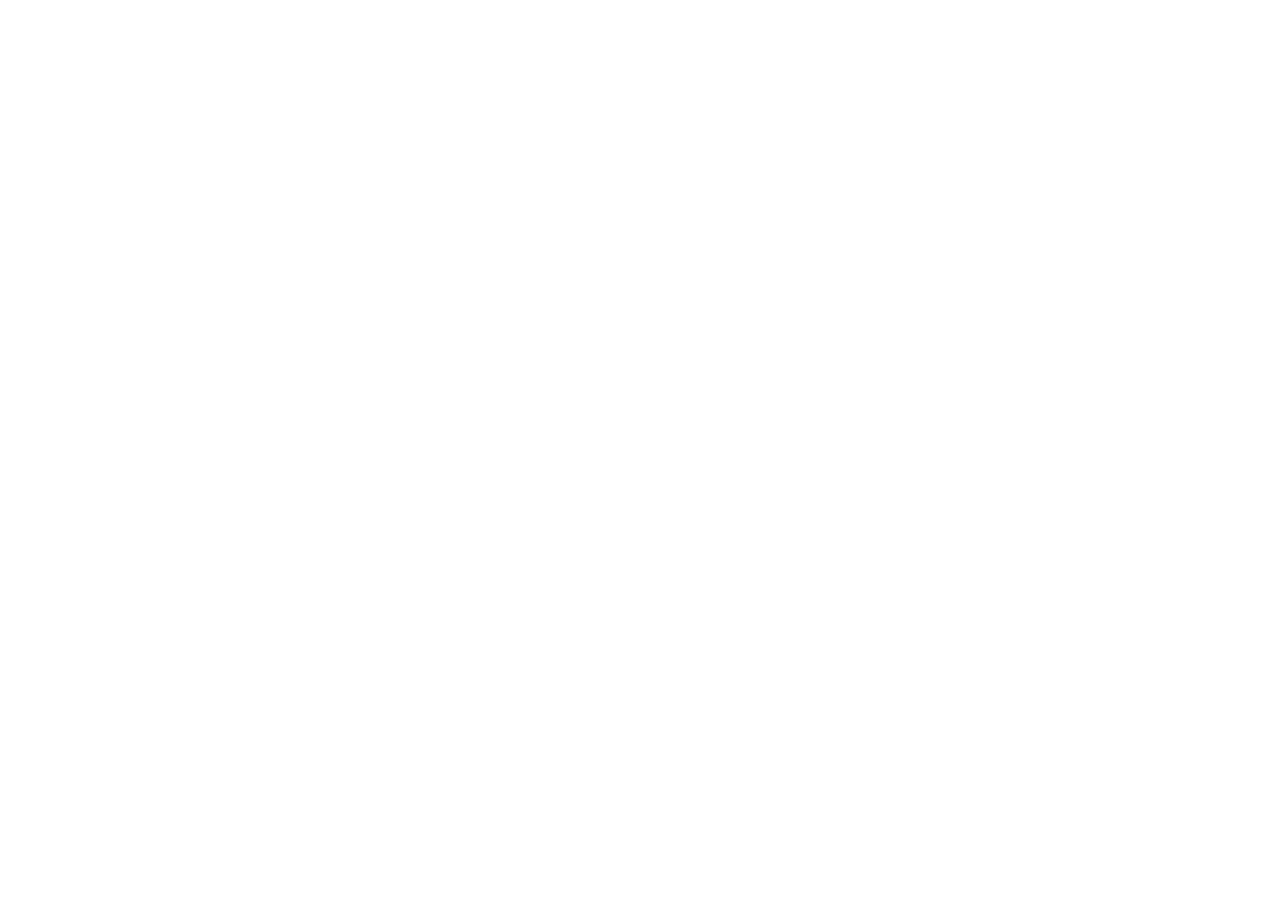
==== login.html @ 2c821ef3 "init project" ====
<!DOCTYPE html>
<html lang="zh-CN">

<head>
    <meta charset="UTF-8">
    <meta http-equiv="X-UA-Compatible" content="IE=edge">
    <meta name="viewport" content="width=device-width, initial-scale=1.0">
    <title>Document</title>
</head>

<body>

</body>

</html>
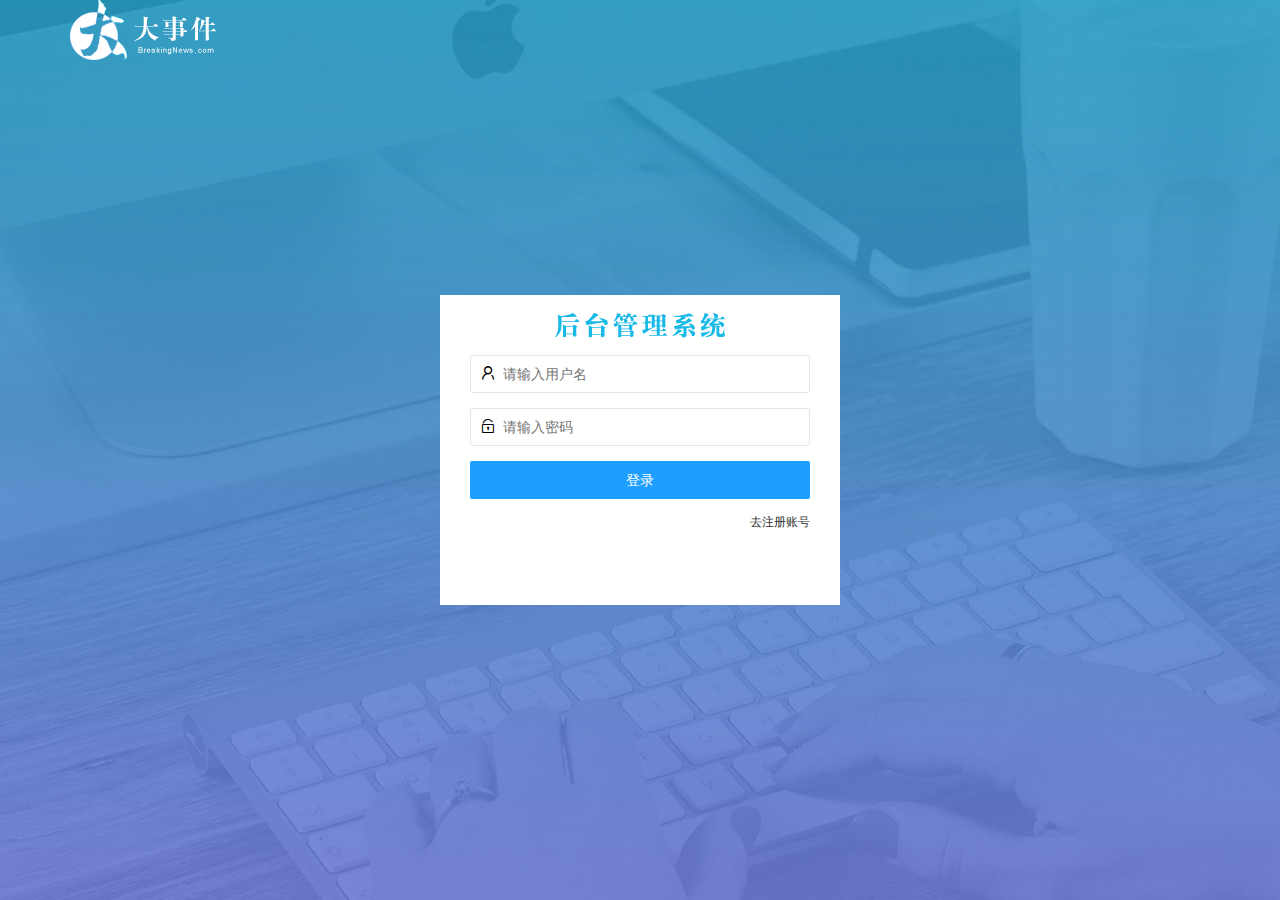
==== commit ead2b897: "完成注册功能" ====
--- a/login.html
+++ b/login.html
@@ -1,15 +1,98 @@
 <!DOCTYPE html>
-<html lang="zh-CN">
+<html lang="en">
 
 <head>
-    <meta charset="UTF-8">
-    <meta http-equiv="X-UA-Compatible" content="IE=edge">
-    <meta name="viewport" content="width=device-width, initial-scale=1.0">
-    <title>Document</title>
+    <meta charset="UTF-8" />
+    <meta http-equiv="X-UA-Compatible" content="IE=edge" />
+    <meta name="viewport" content="width=device-width, initial-scale=1.0" />
+    <title>大事件-登录</title>
+    <!-- 导入 LayUI 样式 -->
+    <link rel="stylesheet" href="/assets/lib/layui/css/layui.css" />
+    <!-- 导入自定义样式 -->
+    <link rel="stylesheet" href="/assets/css/login.css" />
 </head>
 
 <body>
+    <!-- 头部 logo 区域 -->
+    <div class="layui-main">
+        <img src="/assets/images/logo.png" alt="" />
+    </div>
 
+    <!-- 登录注册区域 -->
+    <div class="loginAndRegBox">
+        <!-- 登录标题 -->
+        <div class="title-box"></div>
+        <!-- 登录 -->
+        <div class="login-box">
+            <form class="layui-form" id="form_login">
+
+                <!-- 用户名 -->
+                <div class="layui-form-item">
+                    <i class="layui-icon layui-icon-username"></i>
+                    <input type="text" name="username" required lay-verify="required" placeholder="请输入用户名"
+                        autocomplete="off" class="layui-input" />
+                </div>
+
+                <!-- 密码 -->
+                <div class="layui-form-item">
+                    <i class="layui-icon layui-icon-password"></i>
+                    <input type="password" name="password" required lay-verify="required|pwd" placeholder="请输入密码"
+                        autocomplete="off" class="layui-input" />
+                </div>
+
+                <!-- 登录按钮 -->
+                <div class="layui-form-item">
+                    <!-- 注意：表单提交按钮和普通按钮的区别，就是 lay-submit 属性 -->
+                    <button class="layui-btn layui-btn-normal layui-btn-fluid" lay-submit>
+                        登录
+                    </button>
+                </div>
+                <div class="layui-form-item link">
+                    <a href="javascript:;" id="link_reg">去注册账号</a>
+                </div>
+            </form>
+        </div>
+        <!-- 注册 -->
+        <div class="reg-box">
+            <form class="layui-form" id="form_reg">
+                <!-- 用户名 -->
+                <div class="layui-form-item">
+                    <i class="layui-icon layui-icon-username"></i>
+                    <input type="text" name="username" required lay-verify="required" placeholder="请输入用户名"
+                        autocomplete="off" class="layui-input" />
+                </div>
+
+                <!-- 密码 -->
+                <div class="layui-form-item">
+                    <i class="layui-icon layui-icon-password"></i>
+                    <input type="password" name="password" required lay-verify="required|pwd" placeholder="请输入密码"
+                        autocomplete="off" class="layui-input" />
+                </div>
+
+                <!-- 确认密码 -->
+                <div class="layui-form-item">
+                    <i class="layui-icon layui-icon-password"></i>
+                    <input type="password" name="repassword" required lay-verify="required|pwd|repwd"
+                        placeholder="再次确认密码" autocomplete="off" class="layui-input" />
+                </div>
+
+                <!-- 注册按钮 -->
+                <div class="layui-form-item">
+                    <!-- 注意：表单提交按钮和普通按钮的区别，就是 lay-submit 属性 -->
+                    <button class="layui-btn layui-btn-normal layui-btn-fluid" lay-submit>
+                        注册
+                    </button>
+                </div>
+                <div class="layui-form-item link">
+                    <a href="javascript:;" id="link_login">去登录</a>
+                </div>
+            </form>
+        </div>
+    </div>
+    <script src="/assets/lib/layui/layui.all.js"></script>
+    <script src="/assets/lib/jquery.js"></script>
+    <script src="/assets/js/baseAPI.js"></script>
+    <script src="/assets/js/login.js"></script>
 </body>
 
 </html>--- a/assets/lib/layui/css/layui.css
+++ b/assets/lib/layui/css/layui.css
@@ -0,0 +1,2 @@
+/** layui-v2.5.5 MIT License By https://www.layui.com */
+ .layui-inline,img{display:inline-block;vertical-align:middle}h1,h2,h3,h4,h5,h6{font-weight:400}.layui-edge,.layui-header,.layui-inline,.layui-main{position:relative}.layui-body,.layui-edge,.layui-elip{overflow:hidden}.layui-btn,.layui-edge,.layui-inline,img{vertical-align:middle}.layui-btn,.layui-disabled,.layui-icon,.layui-unselect{-moz-user-select:none;-webkit-user-select:none;-ms-user-select:none}.layui-elip,.layui-form-checkbox span,.layui-form-pane .layui-form-label{text-overflow:ellipsis;white-space:nowrap}.layui-breadcrumb,.layui-tree-btnGroup{visibility:hidden}blockquote,body,button,dd,div,dl,dt,form,h1,h2,h3,h4,h5,h6,input,li,ol,p,pre,td,textarea,th,ul{margin:0;padding:0;-webkit-tap-highlight-color:rgba(0,0,0,0)}a:active,a:hover{outline:0}img{border:none}li{list-style:none}table{border-collapse:collapse;border-spacing:0}h4,h5,h6{font-size:100%}button,input,optgroup,option,select,textarea{font-family:inherit;font-size:inherit;font-style:inherit;font-weight:inherit;outline:0}pre{white-space:pre-wrap;white-space:-moz-pre-wrap;white-space:-pre-wrap;white-space:-o-pre-wrap;word-wrap:break-word}body{line-height:24px;font:14px Helvetica Neue,Helvetica,PingFang SC,Tahoma,Arial,sans-serif}hr{height:1px;margin:10px 0;border:0;clear:both}a{color:#333;text-decoration:none}a:hover{color:#777}a cite{font-style:normal;*cursor:pointer}.layui-border-box,.layui-border-box *{box-sizing:border-box}.layui-box,.layui-box *{box-sizing:content-box}.layui-clear{clear:both;*zoom:1}.layui-clear:after{content:'\20';clear:both;*zoom:1;display:block;height:0}.layui-inline{*display:inline;*zoom:1}.layui-edge{display:inline-block;width:0;height:0;border-width:6px;border-style:dashed;border-color:transparent}.layui-edge-top{top:-4px;border-bottom-color:#999;border-bottom-style:solid}.layui-edge-right{border-left-color:#999;border-left-style:solid}.layui-edge-bottom{top:2px;border-top-color:#999;border-top-style:solid}.layui-edge-left{border-right-color:#999;border-right-style:solid}.layui-disabled,.layui-disabled:hover{color:#d2d2d2!important;cursor:not-allowed!important}.layui-circle{border-radius:100%}.layui-show{display:block!important}.layui-hide{display:none!important}@font-face{font-family:layui-icon;src:url(../font/iconfont.eot?v=250);src:url(../font/iconfont.eot?v=250#iefix) format('embedded-opentype'),url(../font/iconfont.woff2?v=250) format('woff2'),url(../font/iconfont.woff?v=250) format('woff'),url(../font/iconfont.ttf?v=250) format('truetype'),url(../font/iconfont.svg?v=250#layui-icon) format('svg')}.layui-icon{font-family:layui-icon!important;font-size:16px;font-style:normal;-webkit-font-smoothing:antialiased;-moz-osx-font-smoothing:grayscale}.layui-icon-reply-fill:before{content:"\e611"}.layui-icon-set-fill:before{content:"\e614"}.layui-icon-menu-fill:before{content:"\e60f"}.layui-icon-search:before{content:"\e615"}.layui-icon-share:before{content:"\e641"}.layui-icon-set-sm:before{content:"\e620"}.layui-icon-engine:before{content:"\e628"}.layui-icon-close:before{content:"\1006"}.layui-icon-close-fill:before{content:"\1007"}.layui-icon-chart-screen:before{content:"\e629"}.layui-icon-star:before{content:"\e600"}.layui-icon-circle-dot:before{content:"\e617"}.layui-icon-chat:before{content:"\e606"}.layui-icon-release:before{content:"\e609"}.layui-icon-list:before{content:"\e60a"}.layui-icon-chart:before{content:"\e62c"}.layui-icon-ok-circle:before{content:"\1005"}.layui-icon-layim-theme:before{content:"\e61b"}.layui-icon-table:before{content:"\e62d"}.layui-icon-right:before{content:"\e602"}.layui-icon-left:before{content:"\e603"}.layui-icon-cart-simple:before{content:"\e698"}.layui-icon-face-cry:before{content:"\e69c"}.layui-icon-face-smile:before{content:"\e6af"}.layui-icon-survey:before{content:"\e6b2"}.layui-icon-tree:before{content:"\e62e"}.layui-icon-upload-circle:before{content:"\e62f"}.layui-icon-add-circle:before{content:"\e61f"}.layui-icon-download-circle:before{content:"\e601"}.layui-icon-templeate-1:before{content:"\e630"}.layui-icon-util:before{content:"\e631"}.layui-icon-face-surprised:before{content:"\e664"}.layui-icon-edit:before{content:"\e642"}.layui-icon-speaker:before{content:"\e645"}.layui-icon-down:before{content:"\e61a"}.layui-icon-file:before{content:"\e621"}.layui-icon-layouts:before{content:"\e632"}.layui-icon-rate-half:before{content:"\e6c9"}.layui-icon-add-circle-fine:before{content:"\e608"}.layui-icon-prev-circle:before{content:"\e633"}.layui-icon-read:before{content:"\e705"}.layui-icon-404:before{content:"\e61c"}.layui-icon-carousel:before{content:"\e634"}.layui-icon-help:before{content:"\e607"}.layui-icon-code-circle:before{content:"\e635"}.layui-icon-water:before{content:"\e636"}.layui-icon-username:before{content:"\e66f"}.layui-icon-find-fill:before{content:"\e670"}.layui-icon-about:before{content:"\e60b"}.layui-icon-location:before{content:"\e715"}.layui-icon-up:before{content:"\e619"}.layui-icon-pause:before{content:"\e651"}.layui-icon-date:before{content:"\e637"}.layui-icon-layim-uploadfile:before{content:"\e61d"}.layui-icon-delete:before{content:"\e640"}.layui-icon-play:before{content:"\e652"}.layui-icon-top:before{content:"\e604"}.layui-icon-friends:before{content:"\e612"}.layui-icon-refresh-3:before{content:"\e9aa"}.layui-icon-ok:before{content:"\e605"}.layui-icon-layer:before{content:"\e638"}.layui-icon-face-smile-fine:before{content:"\e60c"}.layui-icon-dollar:before{content:"\e659"}.layui-icon-group:before{content:"\e613"}.layui-icon-layim-download:before{content:"\e61e"}.layui-icon-picture-fine:before{content:"\e60d"}.layui-icon-link:before{content:"\e64c"}.layui-icon-diamond:before{content:"\e735"}.layui-icon-log:before{content:"\e60e"}.layui-icon-rate-solid:before{content:"\e67a"}.layui-icon-fonts-del:before{content:"\e64f"}.layui-icon-unlink:before{content:"\e64d"}.layui-icon-fonts-clear:before{content:"\e639"}.layui-icon-triangle-r:before{content:"\e623"}.layui-icon-circle:before{content:"\e63f"}.layui-icon-radio:before{content:"\e643"}.layui-icon-align-center:before{content:"\e647"}.layui-icon-align-right:before{content:"\e648"}.layui-icon-align-left:before{content:"\e649"}.layui-icon-loading-1:before{content:"\e63e"}.layui-icon-return:before{content:"\e65c"}.layui-icon-fonts-strong:before{content:"\e62b"}.layui-icon-upload:before{content:"\e67c"}.layui-icon-dialogue:before{content:"\e63a"}.layui-icon-video:before{content:"\e6ed"}.layui-icon-headset:before{content:"\e6fc"}.layui-icon-cellphone-fine:before{content:"\e63b"}.layui-icon-add-1:before{content:"\e654"}.layui-icon-face-smile-b:before{content:"\e650"}.layui-icon-fonts-html:before{content:"\e64b"}.layui-icon-form:before{content:"\e63c"}.layui-icon-cart:before{content:"\e657"}.layui-icon-camera-fill:before{content:"\e65d"}.layui-icon-tabs:before{content:"\e62a"}.layui-icon-fonts-code:before{content:"\e64e"}.layui-icon-fire:before{content:"\e756"}.layui-icon-set:before{content:"\e716"}.layui-icon-fonts-u:before{content:"\e646"}.layui-icon-triangle-d:before{content:"\e625"}.layui-icon-tips:before{content:"\e702"}.layui-icon-picture:before{content:"\e64a"}.layui-icon-more-vertical:before{content:"\e671"}.layui-icon-flag:before{content:"\e66c"}.layui-icon-loading:before{content:"\e63d"}.layui-icon-fonts-i:before{content:"\e644"}.layui-icon-refresh-1:before{content:"\e666"}.layui-icon-rmb:before{content:"\e65e"}.layui-icon-home:before{content:"\e68e"}.layui-icon-user:before{content:"\e770"}.layui-icon-notice:before{content:"\e667"}.layui-icon-login-weibo:before{content:"\e675"}.layui-icon-voice:before{content:"\e688"}.layui-icon-upload-drag:before{content:"\e681"}.layui-icon-login-qq:before{content:"\e676"}.layui-icon-snowflake:before{content:"\e6b1"}.layui-icon-file-b:before{content:"\e655"}.layui-icon-template:before{content:"\e663"}.layui-icon-auz:before{content:"\e672"}.layui-icon-console:before{content:"\e665"}.layui-icon-app:before{content:"\e653"}.layui-icon-prev:before{content:"\e65a"}.layui-icon-website:before{content:"\e7ae"}.layui-icon-next:before{content:"\e65b"}.layui-icon-component:before{content:"\e857"}.layui-icon-more:before{content:"\e65f"}.layui-icon-login-wechat:before{content:"\e677"}.layui-icon-shrink-right:before{content:"\e668"}.layui-icon-spread-left:before{content:"\e66b"}.layui-icon-camera:before{content:"\e660"}.layui-icon-note:before{content:"\e66e"}.layui-icon-refresh:before{content:"\e669"}.layui-icon-female:before{content:"\e661"}.layui-icon-male:before{content:"\e662"}.layui-icon-password:before{content:"\e673"}.layui-icon-senior:before{content:"\e674"}.layui-icon-theme:before{content:"\e66a"}.layui-icon-tread:before{content:"\e6c5"}.layui-icon-praise:before{content:"\e6c6"}.layui-icon-star-fill:before{content:"\e658"}.layui-icon-rate:before{content:"\e67b"}.layui-icon-template-1:before{content:"\e656"}.layui-icon-vercode:before{content:"\e679"}.layui-icon-cellphone:before{content:"\e678"}.layui-icon-screen-full:before{content:"\e622"}.layui-icon-screen-restore:before{content:"\e758"}.layui-icon-cols:before{content:"\e610"}.layui-icon-export:before{content:"\e67d"}.layui-icon-print:before{content:"\e66d"}.layui-icon-slider:before{content:"\e714"}.layui-icon-addition:before{content:"\e624"}.layui-icon-subtraction:before{content:"\e67e"}.layui-icon-service:before{content:"\e626"}.layui-icon-transfer:before{content:"\e691"}.layui-main{width:1140px;margin:0 auto}.layui-header{z-index:1000;height:60px}.layui-header a:hover{transition:all .5s;-webkit-transition:all .5s}.layui-side{position:fixed;left:0;top:0;bottom:0;z-index:999;width:200px;overflow-x:hidden}.layui-side-scroll{position:relative;width:220px;height:100%;overflow-x:hidden}.layui-body{position:absolute;left:200px;right:0;top:0;bottom:0;z-index:998;width:auto;overflow-y:auto;box-sizing:border-box}.layui-layout-body{overflow:hidden}.layui-layout-admin .layui-header{background-color:#23262E}.layui-layout-admin .layui-side{top:60px;width:200px;overflow-x:hidden}.layui-layout-admin .layui-body{position:fixed;top:60px;bottom:44px}.layui-layout-admin .layui-main{width:auto;margin:0 15px}.layui-layout-admin .layui-footer{position:fixed;left:200px;right:0;bottom:0;height:44px;line-height:44px;padding:0 15px;background-color:#eee}.layui-layout-admin .layui-logo{position:absolute;left:0;top:0;width:200px;height:100%;line-height:60px;text-align:center;color:#009688;font-size:16px}.layui-layout-admin .layui-header .layui-nav{background:0 0}.layui-layout-left{position:absolute!important;left:200px;top:0}.layui-layout-right{position:absolute!important;right:0;top:0}.layui-container{position:relative;margin:0 auto;padding:0 15px;box-sizing:border-box}.layui-fluid{position:relative;margin:0 auto;padding:0 15px}.layui-row:after,.layui-row:before{content:'';display:block;clear:both}.layui-col-lg1,.layui-col-lg10,.layui-col-lg11,.layui-col-lg12,.layui-col-lg2,.layui-col-lg3,.layui-col-lg4,.layui-col-lg5,.layui-col-lg6,.layui-col-lg7,.layui-col-lg8,.layui-col-lg9,.layui-col-md1,.layui-col-md10,.layui-col-md11,.layui-col-md12,.layui-col-md2,.layui-col-md3,.layui-col-md4,.layui-col-md5,.layui-col-md6,.layui-col-md7,.layui-col-md8,.layui-col-md9,.layui-col-sm1,.layui-col-sm10,.layui-col-sm11,.layui-col-sm12,.layui-col-sm2,.layui-col-sm3,.layui-col-sm4,.layui-col-sm5,.layui-col-sm6,.layui-col-sm7,.layui-col-sm8,.layui-col-sm9,.layui-col-xs1,.layui-col-xs10,.layui-col-xs11,.layui-col-xs12,.layui-col-xs2,.layui-col-xs3,.layui-col-xs4,.layui-col-xs5,.layui-col-xs6,.layui-col-xs7,.layui-col-xs8,.layui-col-xs9{position:relative;display:block;box-sizing:border-box}.layui-col-xs1,.layui-col-xs10,.layui-col-xs11,.layui-col-xs12,.layui-col-xs2,.layui-col-xs3,.layui-col-xs4,.layui-col-xs5,.layui-col-xs6,.layui-col-xs7,.layui-col-xs8,.layui-col-xs9{float:left}.layui-col-xs1{width:8.33333333%}.layui-col-xs2{width:16.66666667%}.layui-col-xs3{width:25%}.layui-col-xs4{width:33.33333333%}.layui-col-xs5{width:41.66666667%}.layui-col-xs6{width:50%}.layui-col-xs7{width:58.33333333%}.layui-col-xs8{width:66.66666667%}.layui-col-xs9{width:75%}.layui-col-xs10{width:83.33333333%}.layui-col-xs11{width:91.66666667%}.layui-col-xs12{width:100%}.layui-col-xs-offset1{margin-left:8.33333333%}.layui-col-xs-offset2{margin-left:16.66666667%}.layui-col-xs-offset3{margin-left:25%}.layui-col-xs-offset4{margin-left:33.33333333%}.layui-col-xs-offset5{margin-left:41.66666667%}.layui-col-xs-offset6{margin-left:50%}.layui-col-xs-offset7{margin-left:58.33333333%}.layui-col-xs-offset8{margin-left:66.66666667%}.layui-col-xs-offset9{margin-left:75%}.layui-col-xs-offset10{margin-left:83.33333333%}.layui-col-xs-offset11{margin-left:91.66666667%}.layui-col-xs-offset12{margin-left:100%}@media screen and (max-width:768px){.layui-hide-xs{display:none!important}.layui-show-xs-block{display:block!important}.layui-show-xs-inline{display:inline!important}.layui-show-xs-inline-block{display:inline-block!important}}@media screen and (min-width:768px){.layui-container{width:750px}.layui-hide-sm{display:none!important}.layui-show-sm-block{display:block!important}.layui-show-sm-inline{display:inline!important}.layui-show-sm-inline-block{display:inline-block!important}.layui-col-sm1,.layui-col-sm10,.layui-col-sm11,.layui-col-sm12,.layui-col-sm2,.layui-col-sm3,.layui-col-sm4,.layui-col-sm5,.layui-col-sm6,.layui-col-sm7,.layui-col-sm8,.layui-col-sm9{float:left}.layui-col-sm1{width:8.33333333%}.layui-col-sm2{width:16.66666667%}.layui-col-sm3{width:25%}.layui-col-sm4{width:33.33333333%}.layui-col-sm5{width:41.66666667%}.layui-col-sm6{width:50%}.layui-col-sm7{width:58.33333333%}.layui-col-sm8{width:66.66666667%}.layui-col-sm9{width:75%}.layui-col-sm10{width:83.33333333%}.layui-col-sm11{width:91.66666667%}.layui-col-sm12{width:100%}.layui-col-sm-offset1{margin-left:8.33333333%}.layui-col-sm-offset2{margin-left:16.66666667%}.layui-col-sm-offset3{margin-left:25%}.layui-col-sm-offset4{margin-left:33.33333333%}.layui-col-sm-offset5{margin-left:41.66666667%}.layui-col-sm-offset6{margin-left:50%}.layui-col-sm-offset7{margin-left:58.33333333%}.layui-col-sm-offset8{margin-left:66.66666667%}.layui-col-sm-offset9{margin-left:75%}.layui-col-sm-offset10{margin-left:83.33333333%}.layui-col-sm-offset11{margin-left:91.66666667%}.layui-col-sm-offset12{margin-left:100%}}@media screen and (min-width:992px){.layui-container{width:970px}.layui-hide-md{display:none!important}.layui-show-md-block{display:block!important}.layui-show-md-inline{display:inline!important}.layui-show-md-inline-block{display:inline-block!important}.layui-col-md1,.layui-col-md10,.layui-col-md11,.layui-col-md12,.layui-col-md2,.layui-col-md3,.layui-col-md4,.layui-col-md5,.layui-col-md6,.layui-col-md7,.layui-col-md8,.layui-col-md9{float:left}.layui-col-md1{width:8.33333333%}.layui-col-md2{width:16.66666667%}.layui-col-md3{width:25%}.layui-col-md4{width:33.33333333%}.layui-col-md5{width:41.66666667%}.layui-col-md6{width:50%}.layui-col-md7{width:58.33333333%}.layui-col-md8{width:66.66666667%}.layui-col-md9{width:75%}.layui-col-md10{width:83.33333333%}.layui-col-md11{width:91.66666667%}.layui-col-md12{width:100%}.layui-col-md-offset1{margin-left:8.33333333%}.layui-col-md-offset2{margin-left:16.66666667%}.layui-col-md-offset3{margin-left:25%}.layui-col-md-offset4{margin-left:33.33333333%}.layui-col-md-offset5{margin-left:41.66666667%}.layui-col-md-offset6{margin-left:50%}.layui-col-md-offset7{margin-left:58.33333333%}.layui-col-md-offset8{margin-left:66.66666667%}.layui-col-md-offset9{margin-left:75%}.layui-col-md-offset10{margin-left:83.33333333%}.layui-col-md-offset11{margin-left:91.66666667%}.layui-col-md-offset12{margin-left:100%}}@media screen and (min-width:1200px){.layui-container{width:1170px}.layui-hide-lg{display:none!important}.layui-show-lg-block{display:block!important}.layui-show-lg-inline{display:inline!important}.layui-show-lg-inline-block{display:inline-block!important}.layui-col-lg1,.layui-col-lg10,.layui-col-lg11,.layui-col-lg12,.layui-col-lg2,.layui-col-lg3,.layui-col-lg4,.layui-col-lg5,.layui-col-lg6,.layui-col-lg7,.layui-col-lg8,.layui-col-lg9{float:left}.layui-col-lg1{width:8.33333333%}.layui-col-lg2{width:16.66666667%}.layui-col-lg3{width:25%}.layui-col-lg4{width:33.33333333%}.layui-col-lg5{width:41.66666667%}.layui-col-lg6{width:50%}.layui-col-lg7{width:58.33333333%}.layui-col-lg8{width:66.66666667%}.layui-col-lg9{width:75%}.layui-col-lg10{width:83.33333333%}.layui-col-lg11{width:91.66666667%}.layui-col-lg12{width:100%}.layui-col-lg-offset1{margin-left:8.33333333%}.layui-col-lg-offset2{margin-left:16.66666667%}.layui-col-lg-offset3{margin-left:25%}.layui-col-lg-offset4{margin-left:33.33333333%}.layui-col-lg-offset5{margin-left:41.66666667%}.layui-col-lg-offset6{margin-left:50%}.layui-col-lg-offset7{margin-left:58.33333333%}.layui-col-lg-offset8{margin-left:66.66666667%}.layui-col-lg-offset9{margin-left:75%}.layui-col-lg-offset10{margin-left:83.33333333%}.layui-col-lg-offset11{margin-left:91.66666667%}.layui-col-lg-offset12{margin-left:100%}}.layui-col-space1{margin:-.5px}.layui-col-space1>*{padding:.5px}.layui-col-space3{margin:-1.5px}.layui-col-space3>*{padding:1.5px}.layui-col-space5{margin:-2.5px}.layui-col-space5>*{padding:2.5px}.layui-col-space8{margin:-3.5px}.layui-col-space8>*{padding:3.5px}.layui-col-space10{margin:-5px}.layui-col-space10>*{padding:5px}.layui-col-space12{margin:-6px}.layui-col-space12>*{padding:6px}.layui-col-space15{margin:-7.5px}.layui-col-space15>*{padding:7.5px}.layui-col-space18{margin:-9px}.layui-col-space18>*{padding:9px}.layui-col-space20{margin:-10px}.layui-col-space20>*{padding:10px}.layui-col-space22{margin:-11px}.layui-col-space22>*{padding:11px}.layui-col-space25{margin:-12.5px}.layui-col-space25>*{padding:12.5px}.layui-col-space30{margin:-15px}.layui-col-space30>*{padding:15px}.layui-btn,.layui-input,.layui-select,.layui-textarea,.layui-upload-button{outline:0;-webkit-appearance:none;transition:all .3s;-webkit-transition:all .3s;box-sizing:border-box}.layui-elem-quote{margin-bottom:10px;padding:15px;line-height:22px;border-left:5px solid #009688;border-radius:0 2px 2px 0;background-color:#f2f2f2}.layui-quote-nm{border-style:solid;border-width:1px 1px 1px 5px;background:0 0}.layui-elem-field{margin-bottom:10px;padding:0;border-width:1px;border-style:solid}.layui-elem-field legend{margin-left:20px;padding:0 10px;font-size:20px;font-weight:300}.layui-field-title{margin:10px 0 20px;border-width:1px 0 0}.layui-field-box{padding:10px 15px}.layui-field-title .layui-field-box{padding:10px 0}.layui-progress{position:relative;height:6px;border-radius:20px;background-color:#e2e2e2}.layui-progress-bar{position:absolute;left:0;top:0;width:0;max-width:100%;height:6px;border-radius:20px;text-align:right;background-color:#5FB878;transition:all .3s;-webkit-transition:all .3s}.layui-progress-big,.layui-progress-big .layui-progress-bar{height:18px;line-height:18px}.layui-progress-text{position:relative;top:-20px;line-height:18px;font-size:12px;color:#666}.layui-progress-big .layui-progress-text{position:static;padding:0 10px;color:#fff}.layui-collapse{border-width:1px;border-style:solid;border-radius:2px}.layui-colla-content,.layui-colla-item{border-top-width:1px;border-top-style:solid}.layui-colla-item:first-child{border-top:none}.layui-colla-title{position:relative;height:42px;line-height:42px;padding:0 15px 0 35px;color:#333;background-color:#f2f2f2;cursor:pointer;font-size:14px;overflow:hidden}.layui-colla-content{display:none;padding:10px 15px;line-height:22px;color:#666}.layui-colla-icon{position:absolute;left:15px;top:0;font-size:14px}.layui-card{margin-bottom:15px;border-radius:2px;background-color:#fff;box-shadow:0 1px 2px 0 rgba(0,0,0,.05)}.layui-card:last-child{margin-bottom:0}.layui-card-header{position:relative;height:42px;line-height:42px;padding:0 15px;border-bottom:1px solid #f6f6f6;color:#333;border-radius:2px 2px 0 0;font-size:14px}.layui-bg-black,.layui-bg-blue,.layui-bg-cyan,.layui-bg-green,.layui-bg-orange,.layui-bg-red{color:#fff!important}.layui-card-body{position:relative;padding:10px 15px;line-height:24px}.layui-card-body[pad15]{padding:15px}.layui-card-body[pad20]{padding:20px}.layui-card-body .layui-table{margin:5px 0}.layui-card .layui-tab{margin:0}.layui-panel-window{position:relative;padding:15px;border-radius:0;border-top:5px solid #E6E6E6;background-color:#fff}.layui-auxiliar-moving{position:fixed;left:0;right:0;top:0;bottom:0;width:100%;height:100%;background:0 0;z-index:9999999999}.layui-form-label,.layui-form-mid,.layui-form-select,.layui-input-block,.layui-input-inline,.layui-textarea{position:relative}.layui-bg-red{background-color:#FF5722!important}.layui-bg-orange{background-color:#FFB800!important}.layui-bg-green{background-color:#009688!important}.layui-bg-cyan{background-color:#2F4056!important}.layui-bg-blue{background-color:#1E9FFF!important}.layui-bg-black{background-color:#393D49!important}.layui-bg-gray{background-color:#eee!important;color:#666!important}.layui-badge-rim,.layui-colla-content,.layui-colla-item,.layui-collapse,.layui-elem-field,.layui-form-pane .layui-form-item[pane],.layui-form-pane .layui-form-label,.layui-input,.layui-layedit,.layui-layedit-tool,.layui-quote-nm,.layui-select,.layui-tab-bar,.layui-tab-card,.layui-tab-title,.layui-tab-title .layui-this:after,.layui-textarea{border-color:#e6e6e6}.layui-timeline-item:before,hr{background-color:#e6e6e6}.layui-text{line-height:22px;font-size:14px;color:#666}.layui-text h1,.layui-text h2,.layui-text h3{font-weight:500;color:#333}.layui-text h1{font-size:30px}.layui-text h2{font-size:24px}.layui-text h3{font-size:18px}.layui-text a:not(.layui-btn){color:#01AAED}.layui-text a:not(.layui-btn):hover{text-decoration:underline}.layui-text ul{padding:5px 0 5px 15px}.layui-text ul li{margin-top:5px;list-style-type:disc}.layui-text em,.layui-word-aux{color:#999!important;padding:0 5px!important}.layui-btn{display:inline-block;height:38px;line-height:38px;padding:0 18px;background-color:#009688;color:#fff;white-space:nowrap;text-align:center;font-size:14px;border:none;border-radius:2px;cursor:pointer}.layui-btn:hover{opacity:.8;filter:alpha(opacity=80);color:#fff}.layui-btn:active{opacity:1;filter:alpha(opacity=100)}.layui-btn+.layui-btn{margin-left:10px}.layui-btn-container{font-size:0}.layui-btn-container .layui-btn{margin-right:10px;margin-bottom:10px}.layui-btn-container .layui-btn+.layui-btn{margin-left:0}.layui-table .layui-btn-container .layui-btn{margin-bottom:9px}.layui-btn-radius{border-radius:100px}.layui-btn .layui-icon{margin-right:3px;font-size:18px;vertical-align:bottom;vertical-align:middle\9}.layui-btn-primary{border:1px solid #C9C9C9;background-color:#fff;color:#555}.layui-btn-primary:hover{border-color:#009688;color:#333}.layui-btn-normal{background-color:#1E9FFF}.layui-btn-warm{background-color:#FFB800}.layui-btn-danger{background-color:#FF5722}.layui-btn-checked{background-color:#5FB878}.layui-btn-disabled,.layui-btn-disabled:active,.layui-btn-disabled:hover{border:1px solid #e6e6e6;background-color:#FBFBFB;color:#C9C9C9;cursor:not-allowed;opacity:1}.layui-btn-lg{height:44px;line-height:44px;padding:0 25px;font-size:16px}.layui-btn-sm{height:30px;line-height:30px;padding:0 10px;font-size:12px}.layui-btn-sm i{font-size:16px!important}.layui-btn-xs{height:22px;line-height:22px;padding:0 5px;font-size:12px}.layui-btn-xs i{font-size:14px!important}.layui-btn-group{display:inline-block;vertical-align:middle;font-size:0}.layui-btn-group .layui-btn{margin-left:0!important;margin-right:0!important;border-left:1px solid rgba(255,255,255,.5);border-radius:0}.layui-btn-group .layui-btn-primary{border-left:none}.layui-btn-group .layui-btn-primary:hover{border-color:#C9C9C9;color:#009688}.layui-btn-group .layui-btn:first-child{border-left:none;border-radius:2px 0 0 2px}.layui-btn-group .layui-btn-primary:first-child{border-left:1px solid #c9c9c9}.layui-btn-group .layui-btn:last-child{border-radius:0 2px 2px 0}.layui-btn-group .layui-btn+.layui-btn{margin-left:0}.layui-btn-group+.layui-btn-group{margin-left:10px}.layui-btn-fluid{width:100%}.layui-input,.layui-select,.layui-textarea{height:38px;line-height:1.3;line-height:38px\9;border-width:1px;border-style:solid;background-color:#fff;border-radius:2px}.layui-input::-webkit-input-placeholder,.layui-select::-webkit-input-placeholder,.layui-textarea::-webkit-input-placeholder{line-height:1.3}.layui-input,.layui-textarea{display:block;width:100%;padding-left:10px}.layui-input:hover,.layui-textarea:hover{border-color:#D2D2D2!important}.layui-input:focus,.layui-textarea:focus{border-color:#C9C9C9!important}.layui-textarea{min-height:100px;height:auto;line-height:20px;padding:6px 10px;resize:vertical}.layui-select{padding:0 10px}.layui-form input[type=checkbox],.layui-form input[type=radio],.layui-form select{display:none}.layui-form [lay-ignore]{display:initial}.layui-form-item{margin-bottom:15px;clear:both;*zoom:1}.layui-form-item:after{content:'\20';clear:both;*zoom:1;display:block;height:0}.layui-form-label{float:left;display:block;padding:9px 15px;width:80px;font-weight:400;line-height:20px;text-align:right}.layui-form-label-col{display:block;float:none;padding:9px 0;line-height:20px;text-align:left}.layui-form-item .layui-inline{margin-bottom:5px;margin-right:10px}.layui-input-block{margin-left:110px;min-height:36px}.layui-input-inline{display:inline-block;vertical-align:middle}.layui-form-item .layui-input-inline{float:left;width:190px;margin-right:10px}.layui-form-text .layui-input-inline{width:auto}.layui-form-mid{float:left;display:block;padding:9px 0!important;line-height:20px;margin-right:10px}.layui-form-danger+.layui-form-select .layui-input,.layui-form-danger:focus{border-color:#FF5722!important}.layui-form-select .layui-input{padding-right:30px;cursor:pointer}.layui-form-select .layui-edge{position:absolute;right:10px;top:50%;margin-top:-3px;cursor:pointer;border-width:6px;border-top-color:#c2c2c2;border-top-style:solid;transition:all .3s;-webkit-transition:all .3s}.layui-form-select dl{display:none;position:absolute;left:0;top:42px;padding:5px 0;z-index:899;min-width:100%;border:1px solid #d2d2d2;max-height:300px;overflow-y:auto;background-color:#fff;border-radius:2px;box-shadow:0 2px 4px rgba(0,0,0,.12);box-sizing:border-box}.layui-form-select dl dd,.layui-form-select dl dt{padding:0 10px;line-height:36px;white-space:nowrap;overflow:hidden;text-overflow:ellipsis}.layui-form-select dl dt{font-size:12px;color:#999}.layui-form-select dl dd{cursor:pointer}.layui-form-select dl dd:hover{background-color:#f2f2f2;-webkit-transition:.5s all;transition:.5s all}.layui-form-select .layui-select-group dd{padding-left:20px}.layui-form-select dl dd.layui-select-tips{padding-left:10px!important;color:#999}.layui-form-select dl dd.layui-this{background-color:#5FB878;color:#fff}.layui-form-checkbox,.layui-form-select dl dd.layui-disabled{background-color:#fff}.layui-form-selected dl{display:block}.layui-form-checkbox,.layui-form-checkbox *,.layui-form-switch{display:inline-block;vertical-align:middle}.layui-form-selected .layui-edge{margin-top:-9px;-webkit-transform:rotate(180deg);transform:rotate(180deg);margin-top:-3px\9}:root .layui-form-selected .layui-edge{margin-top:-9px\0/IE9}.layui-form-selectup dl{top:auto;bottom:42px}.layui-select-none{margin:5px 0;text-align:center;color:#999}.layui-select-disabled .layui-disabled{border-color:#eee!important}.layui-select-disabled .layui-edge{border-top-color:#d2d2d2}.layui-form-checkbox{position:relative;height:30px;line-height:30px;margin-right:10px;padding-right:30px;cursor:pointer;font-size:0;-webkit-transition:.1s linear;transition:.1s linear;box-sizing:border-box}.layui-form-checkbox span{padding:0 10px;height:100%;font-size:14px;border-radius:2px 0 0 2px;background-color:#d2d2d2;color:#fff;overflow:hidden}.layui-form-checkbox:hover span{background-color:#c2c2c2}.layui-form-checkbox i{position:absolute;right:0;top:0;width:30px;height:28px;border:1px solid #d2d2d2;border-left:none;border-radius:0 2px 2px 0;color:#fff;font-size:20px;text-align:center}.layui-form-checkbox:hover i{border-color:#c2c2c2;color:#c2c2c2}.layui-form-checked,.layui-form-checked:hover{border-color:#5FB878}.layui-form-checked span,.layui-form-checked:hover span{background-color:#5FB878}.layui-form-checked i,.layui-form-checked:hover i{color:#5FB878}.layui-form-item .layui-form-checkbox{margin-top:4px}.layui-form-checkbox[lay-skin=primary]{height:auto!important;line-height:normal!important;min-width:18px;min-height:18px;border:none!important;margin-right:0;padding-left:28px;padding-right:0;background:0 0}.layui-form-checkbox[lay-skin=primary] span{padding-left:0;padding-right:15px;line-height:18px;background:0 0;color:#666}.layui-form-checkbox[lay-skin=primary] i{right:auto;left:0;width:16px;height:16px;line-height:16px;border:1px solid #d2d2d2;font-size:12px;border-radius:2px;background-color:#fff;-webkit-transition:.1s linear;transition:.1s linear}.layui-form-checkbox[lay-skin=primary]:hover i{border-color:#5FB878;color:#fff}.layui-form-checked[lay-skin=primary] i{border-color:#5FB878!important;background-color:#5FB878;color:#fff}.layui-checkbox-disbaled[lay-skin=primary] span{background:0 0!important;color:#c2c2c2}.layui-checkbox-disbaled[lay-skin=primary]:hover i{border-color:#d2d2d2}.layui-form-item .layui-form-checkbox[lay-skin=primary]{margin-top:10px}.layui-form-switch{position:relative;height:22px;line-height:22px;min-width:35px;padding:0 5px;margin-top:8px;border:1px solid #d2d2d2;border-radius:20px;cursor:pointer;background-color:#fff;-webkit-transition:.1s linear;transition:.1s linear}.layui-form-switch i{position:absolute;left:5px;top:3px;width:16px;height:16px;border-radius:20px;background-color:#d2d2d2;-webkit-transition:.1s linear;transition:.1s linear}.layui-form-switch em{position:relative;top:0;width:25px;margin-left:21px;padding:0!important;text-align:center!important;color:#999!important;font-style:normal!important;font-size:12px}.layui-form-onswitch{border-color:#5FB878;background-color:#5FB878}.layui-checkbox-disbaled,.layui-checkbox-disbaled i{border-color:#e2e2e2!important}.layui-form-onswitch i{left:100%;margin-left:-21px;background-color:#fff}.layui-form-onswitch em{margin-left:5px;margin-right:21px;color:#fff!important}.layui-checkbox-disbaled span{background-color:#e2e2e2!important}.layui-checkbox-disbaled:hover i{color:#fff!important}[lay-radio]{display:none}.layui-form-radio,.layui-form-radio *{display:inline-block;vertical-align:middle}.layui-form-radio{line-height:28px;margin:6px 10px 0 0;padding-right:10px;cursor:pointer;font-size:0}.layui-form-radio *{font-size:14px}.layui-form-radio>i{margin-right:8px;font-size:22px;color:#c2c2c2}.layui-form-radio>i:hover,.layui-form-radioed>i{color:#5FB878}.layui-radio-disbaled>i{color:#e2e2e2!important}.layui-form-pane .layui-form-label{width:110px;padding:8px 15px;height:38px;line-height:20px;border-width:1px;border-style:solid;border-radius:2px 0 0 2px;text-align:center;background-color:#FBFBFB;overflow:hidden;box-sizing:border-box}.layui-form-pane .layui-input-inline{margin-left:-1px}.layui-form-pane .layui-input-block{margin-left:110px;left:-1px}.layui-form-pane .layui-input{border-radius:0 2px 2px 0}.layui-form-pane .layui-form-text .layui-form-label{float:none;width:100%;border-radius:2px;box-sizing:border-box;text-align:left}.layui-form-pane .layui-form-text .layui-input-inline{display:block;margin:0;top:-1px;clear:both}.layui-form-pane .layui-form-text .layui-input-block{margin:0;left:0;top:-1px}.layui-form-pane .layui-form-text .layui-textarea{min-height:100px;border-radius:0 0 2px 2px}.layui-form-pane .layui-form-checkbox{margin:4px 0 4px 10px}.layui-form-pane .layui-form-radio,.layui-form-pane .layui-form-switch{margin-top:6px;margin-left:10px}.layui-form-pane .layui-form-item[pane]{position:relative;border-width:1px;border-style:solid}.layui-form-pane .layui-form-item[pane] .layui-form-label{position:absolute;left:0;top:0;height:100%;border-width:0 1px 0 0}.layui-form-pane .layui-form-item[pane] .layui-input-inline{margin-left:110px}@media screen and (max-width:450px){.layui-form-item .layui-form-label{text-overflow:ellipsis;overflow:hidden;white-space:nowrap}.layui-form-item .layui-inline{display:block;margin-right:0;margin-bottom:20px;clear:both}.layui-form-item .layui-inline:after{content:'\20';clear:both;display:block;height:0}.layui-form-item .layui-input-inline{display:block;float:none;left:-3px;width:auto;margin:0 0 10px 112px}.layui-form-item .layui-input-inline+.layui-form-mid{margin-left:110px;top:-5px;padding:0}.layui-form-item .layui-form-checkbox{margin-right:5px;margin-bottom:5px}}.layui-layedit{border-width:1px;border-style:solid;border-radius:2px}.layui-layedit-tool{padding:3px 5px;border-bottom-width:1px;border-bottom-style:solid;font-size:0}.layedit-tool-fixed{position:fixed;top:0;border-top:1px solid #e2e2e2}.layui-layedit-tool .layedit-tool-mid,.layui-layedit-tool .layui-icon{display:inline-block;vertical-align:middle;text-align:center;font-size:14px}.layui-layedit-tool .layui-icon{position:relative;width:32px;height:30px;line-height:30px;margin:3px 5px;color:#777;cursor:pointer;border-radius:2px}.layui-layedit-tool .layui-icon:hover{color:#393D49}.layui-layedit-tool .layui-icon:active{color:#000}.layui-layedit-tool .layedit-tool-active{background-color:#e2e2e2;color:#000}.layui-layedit-tool .layui-disabled,.layui-layedit-tool .layui-disabled:hover{color:#d2d2d2;cursor:not-allowed}.layui-layedit-tool .layedit-tool-mid{width:1px;height:18px;margin:0 10px;background-color:#d2d2d2}.layedit-tool-html{width:50px!important;font-size:30px!important}.layedit-tool-b,.layedit-tool-code,.layedit-tool-help{font-size:16px!important}.layedit-tool-d,.layedit-tool-face,.layedit-tool-image,.layedit-tool-unlink{font-size:18px!important}.layedit-tool-image input{position:absolute;font-size:0;left:0;top:0;width:100%;height:100%;opacity:.01;filter:Alpha(opacity=1);cursor:pointer}.layui-layedit-iframe iframe{display:block;width:100%}#LAY_layedit_code{overflow:hidden}.layui-laypage{display:inline-block;*display:inline;*zoom:1;vertical-align:middle;margin:10px 0;font-size:0}.layui-laypage>a:first-child,.layui-laypage>a:first-child em{border-radius:2px 0 0 2px}.layui-laypage>a:last-child,.layui-laypage>a:last-child em{border-radius:0 2px 2px 0}.layui-laypage>:first-child{margin-left:0!important}.layui-laypage>:last-child{margin-right:0!important}.layui-laypage a,.layui-laypage button,.layui-laypage input,.layui-laypage select,.layui-laypage span{border:1px solid #e2e2e2}.layui-laypage a,.layui-laypage span{display:inline-block;*display:inline;*zoom:1;vertical-align:middle;padding:0 15px;height:28px;line-height:28px;margin:0 -1px 5px 0;background-color:#fff;color:#333;font-size:12px}.layui-flow-more a *,.layui-laypage input,.layui-table-view select[lay-ignore]{display:inline-block}.layui-laypage a:hover{color:#009688}.layui-laypage em{font-style:normal}.layui-laypage .layui-laypage-spr{color:#999;font-weight:700}.layui-laypage a{text-decoration:none}.layui-laypage .layui-laypage-curr{position:relative}.layui-laypage .layui-laypage-curr em{position:relative;color:#fff}.layui-laypage .layui-laypage-curr .layui-laypage-em{position:absolute;left:-1px;top:-1px;padding:1px;width:100%;height:100%;background-color:#009688}.layui-laypage-em{border-radius:2px}.layui-laypage-next em,.layui-laypage-prev em{font-family:Sim sun;font-size:16px}.layui-laypage .layui-laypage-count,.layui-laypage .layui-laypage-limits,.layui-laypage .layui-laypage-refresh,.layui-laypage .layui-laypage-skip{margin-left:10px;margin-right:10px;padding:0;border:none}.layui-laypage .layui-laypage-limits,.layui-laypage .layui-laypage-refresh{vertical-align:top}.layui-laypage .layui-laypage-refresh i{font-size:18px;cursor:pointer}.layui-laypage select{height:22px;padding:3px;border-radius:2px;cursor:pointer}.layui-laypage .layui-laypage-skip{height:30px;line-height:30px;color:#999}.layui-laypage button,.layui-laypage input{height:30px;line-height:30px;border-radius:2px;vertical-align:top;background-color:#fff;box-sizing:border-box}.layui-laypage input{width:40px;margin:0 10px;padding:0 3px;text-align:center}.layui-laypage input:focus,.layui-laypage select:focus{border-color:#009688!important}.layui-laypage button{margin-left:10px;padding:0 10px;cursor:pointer}.layui-table,.layui-table-view{margin:10px 0}.layui-flow-more{margin:10px 0;text-align:center;color:#999;font-size:14px}.layui-flow-more a{height:32px;line-height:32px}.layui-flow-more a *{vertical-align:top}.layui-flow-more a cite{padding:0 20px;border-radius:3px;background-color:#eee;color:#333;font-style:normal}.layui-flow-more a cite:hover{opacity:.8}.layui-flow-more a i{font-size:30px;color:#737383}.layui-table{width:100%;background-color:#fff;color:#666}.layui-table tr{transition:all .3s;-webkit-transition:all .3s}.layui-table th{text-align:left;font-weight:400}.layui-table tbody tr:hover,.layui-table thead tr,.layui-table-click,.layui-table-header,.layui-table-hover,.layui-table-mend,.layui-table-patch,.layui-table-tool,.layui-table-total,.layui-table-total tr,.layui-table[lay-even] tr:nth-child(even){background-color:#f2f2f2}.layui-table td,.layui-table th,.layui-table-col-set,.layui-table-fixed-r,.layui-table-grid-down,.layui-table-header,.layui-table-page,.layui-table-tips-main,.layui-table-tool,.layui-table-total,.layui-table-view,.layui-table[lay-skin=line],.layui-table[lay-skin=row]{border-width:1px;border-style:solid;border-color:#e6e6e6}.layui-table td,.layui-table th{position:relative;padding:9px 15px;min-height:20px;line-height:20px;font-size:14px}.layui-table[lay-skin=line] td,.layui-table[lay-skin=line] th{border-width:0 0 1px}.layui-table[lay-skin=row] td,.layui-table[lay-skin=row] th{border-width:0 1px 0 0}.layui-table[lay-skin=nob] td,.layui-table[lay-skin=nob] th{border:none}.layui-table img{max-width:100px}.layui-table[lay-size=lg] td,.layui-table[lay-size=lg] th{padding:15px 30px}.layui-table-view .layui-table[lay-size=lg] .layui-table-cell{height:40px;line-height:40px}.layui-table[lay-size=sm] td,.layui-table[lay-size=sm] th{font-size:12px;padding:5px 10px}.layui-table-view .layui-table[lay-size=sm] .layui-table-cell{height:20px;line-height:20px}.layui-table[lay-data]{display:none}.layui-table-box{position:relative;overflow:hidden}.layui-table-view .layui-table{position:relative;width:auto;margin:0}.layui-table-view .layui-table[lay-skin=line]{border-width:0 1px 0 0}.layui-table-view .layui-table[lay-skin=row]{border-width:0 0 1px}.layui-table-view .layui-table td,.layui-table-view .layui-table th{padding:5px 0;border-top:none;border-left:none}.layui-table-view .layui-table th.layui-unselect .layui-table-cell span{cursor:pointer}.layui-table-view .layui-table td{cursor:default}.layui-table-view .layui-table td[data-edit=text]{cursor:text}.layui-table-view .layui-form-checkbox[lay-skin=primary] i{width:18px;height:18px}.layui-table-view .layui-form-radio{line-height:0;padding:0}.layui-table-view .layui-form-radio>i{margin:0;font-size:20px}.layui-table-init{position:absolute;left:0;top:0;width:100%;height:100%;text-align:center;z-index:110}.layui-table-init .layui-icon{position:absolute;left:50%;top:50%;margin:-15px 0 0 -15px;font-size:30px;color:#c2c2c2}.layui-table-header{border-width:0 0 1px;overflow:hidden}.layui-table-header .layui-table{margin-bottom:-1px}.layui-table-tool .layui-inline[lay-event]{position:relative;width:26px;height:26px;padding:5px;line-height:16px;margin-right:10px;text-align:center;color:#333;border:1px solid #ccc;cursor:pointer;-webkit-transition:.5s all;transition:.5s all}.layui-table-tool .layui-inline[lay-event]:hover{border:1px solid #999}.layui-table-tool-temp{padding-right:120px}.layui-table-tool-self{position:absolute;right:17px;top:10px}.layui-table-tool .layui-table-tool-self .layui-inline[lay-event]{margin:0 0 0 10px}.layui-table-tool-panel{position:absolute;top:29px;left:-1px;padding:5px 0;min-width:150px;min-height:40px;border:1px solid #d2d2d2;text-align:left;overflow-y:auto;background-color:#fff;box-shadow:0 2px 4px rgba(0,0,0,.12)}.layui-table-cell,.layui-table-tool-panel li{overflow:hidden;text-overflow:ellipsis;white-space:nowrap}.layui-table-tool-panel li{padding:0 10px;line-height:30px;-webkit-transition:.5s all;transition:.5s all}.layui-table-tool-panel li .layui-form-checkbox[lay-skin=primary]{width:100%;padding-left:28px}.layui-table-tool-panel li:hover{background-color:#f2f2f2}.layui-table-tool-panel li .layui-form-checkbox[lay-skin=primary] i{position:absolute;left:0;top:0}.layui-table-tool-panel li .layui-form-checkbox[lay-skin=primary] span{padding:0}.layui-table-tool .layui-table-tool-self .layui-table-tool-panel{left:auto;right:-1px}.layui-table-col-set{position:absolute;right:0;top:0;width:20px;height:100%;border-width:0 0 0 1px;background-color:#fff}.layui-table-sort{width:10px;height:20px;margin-left:5px;cursor:pointer!important}.layui-table-sort .layui-edge{position:absolute;left:5px;border-width:5px}.layui-table-sort .layui-table-sort-asc{top:3px;border-top:none;border-bottom-style:solid;border-bottom-color:#b2b2b2}.layui-table-sort .layui-table-sort-asc:hover{border-bottom-color:#666}.layui-table-sort .layui-table-sort-desc{bottom:5px;border-bottom:none;border-top-style:solid;border-top-color:#b2b2b2}.layui-table-sort .layui-table-sort-desc:hover{border-top-color:#666}.layui-table-sort[lay-sort=asc] .layui-table-sort-asc{border-bottom-color:#000}.layui-table-sort[lay-sort=desc] .layui-table-sort-desc{border-top-color:#000}.layui-table-cell{height:28px;line-height:28px;padding:0 15px;position:relative;box-sizing:border-box}.layui-table-cell .layui-form-checkbox[lay-skin=primary]{top:-1px;padding:0}.layui-table-cell .layui-table-link{color:#01AAED}.laytable-cell-checkbox,.laytable-cell-numbers,.laytable-cell-radio,.laytable-cell-space{padding:0;text-align:center}.layui-table-body{position:relative;overflow:auto;margin-right:-1px;margin-bottom:-1px}.layui-table-body .layui-none{line-height:26px;padding:15px;text-align:center;color:#999}.layui-table-fixed{position:absolute;left:0;top:0;z-index:101}.layui-table-fixed .layui-table-body{overflow:hidden}.layui-table-fixed-l{box-shadow:0 -1px 8px rgba(0,0,0,.08)}.layui-table-fixed-r{left:auto;right:-1px;border-width:0 0 0 1px;box-shadow:-1px 0 8px rgba(0,0,0,.08)}.layui-table-fixed-r .layui-table-header{position:relative;overflow:visible}.layui-table-mend{position:absolute;right:-49px;top:0;height:100%;width:50px}.layui-table-tool{position:relative;z-index:890;width:100%;min-height:50px;line-height:30px;padding:10px 15px;border-width:0 0 1px}.layui-table-tool .layui-btn-container{margin-bottom:-10px}.layui-table-page,.layui-table-total{border-width:1px 0 0;margin-bottom:-1px;overflow:hidden}.layui-table-page{position:relative;width:100%;padding:7px 7px 0;height:41px;font-size:12px;white-space:nowrap}.layui-table-page>div{height:26px}.layui-table-page .layui-laypage{margin:0}.layui-table-page .layui-laypage a,.layui-table-page .layui-laypage span{height:26px;line-height:26px;margin-bottom:10px;border:none;background:0 0}.layui-table-page .layui-laypage a,.layui-table-page .layui-laypage span.layui-laypage-curr{padding:0 12px}.layui-table-page .layui-laypage span{margin-left:0;padding:0}.layui-table-page .layui-laypage .layui-laypage-prev{margin-left:-7px!important}.layui-table-page .layui-laypage .layui-laypage-curr .layui-laypage-em{left:0;top:0;padding:0}.layui-table-page .layui-laypage button,.layui-table-page .layui-laypage input{height:26px;line-height:26px}.layui-table-page .layui-laypage input{width:40px}.layui-table-page .layui-laypage button{padding:0 10px}.layui-table-page select{height:18px}.layui-table-patch .layui-table-cell{padding:0;width:30px}.layui-table-edit{position:absolute;left:0;top:0;width:100%;height:100%;padding:0 14px 1px;border-radius:0;box-shadow:1px 1px 20px rgba(0,0,0,.15)}.layui-table-edit:focus{border-color:#5FB878!important}select.layui-table-edit{padding:0 0 0 10px;border-color:#C9C9C9}.layui-table-view .layui-form-checkbox,.layui-table-view .layui-form-radio,.layui-table-view .layui-form-switch{top:0;margin:0;box-sizing:content-box}.layui-table-view .layui-form-checkbox{top:-1px;height:26px;line-height:26px}.layui-table-view .layui-form-checkbox i{height:26px}.layui-table-grid .layui-table-cell{overflow:visible}.layui-table-grid-down{position:absolute;top:0;right:0;width:26px;height:100%;padding:5px 0;border-width:0 0 0 1px;text-align:center;background-color:#fff;color:#999;cursor:pointer}.layui-table-grid-down .layui-icon{position:absolute;top:50%;left:50%;margin:-8px 0 0 -8px}.layui-table-grid-down:hover{background-color:#fbfbfb}body .layui-table-tips .layui-layer-content{background:0 0;padding:0;box-shadow:0 1px 6px rgba(0,0,0,.12)}.layui-table-tips-main{margin:-44px 0 0 -1px;max-height:150px;padding:8px 15px;font-size:14px;overflow-y:scroll;background-color:#fff;color:#666}.layui-table-tips-c{position:absolute;right:-3px;top:-13px;width:20px;height:20px;padding:3px;cursor:pointer;background-color:#666;border-radius:50%;color:#fff}.layui-table-tips-c:hover{background-color:#777}.layui-table-tips-c:before{position:relative;right:-2px}.layui-upload-file{display:none!important;opacity:.01;filter:Alpha(opacity=1)}.layui-upload-drag,.layui-upload-form,.layui-upload-wrap{display:inline-block}.layui-upload-list{margin:10px 0}.layui-upload-choose{padding:0 10px;color:#999}.layui-upload-drag{position:relative;padding:30px;border:1px dashed #e2e2e2;background-color:#fff;text-align:center;cursor:pointer;color:#999}.layui-upload-drag .layui-icon{font-size:50px;color:#009688}.layui-upload-drag[lay-over]{border-color:#009688}.layui-upload-iframe{position:absolute;width:0;height:0;border:0;visibility:hidden}.layui-upload-wrap{position:relative;vertical-align:middle}.layui-upload-wrap .layui-upload-file{display:block!important;position:absolute;left:0;top:0;z-index:10;font-size:100px;width:100%;height:100%;opacity:.01;filter:Alpha(opacity=1);cursor:pointer}.layui-transfer-active,.layui-transfer-box{display:inline-block;vertical-align:middle}.layui-transfer-box,.layui-transfer-header,.layui-transfer-search{border-width:0;border-style:solid;border-color:#e6e6e6}.layui-transfer-box{position:relative;border-width:1px;width:200px;height:360px;border-radius:2px;background-color:#fff}.layui-transfer-box .layui-form-checkbox{width:100%;margin:0!important}.layui-transfer-header{height:38px;line-height:38px;padding:0 10px;border-bottom-width:1px}.layui-transfer-search{position:relative;padding:10px;border-bottom-width:1px}.layui-transfer-search .layui-input{height:32px;padding-left:30px;font-size:12px}.layui-transfer-search .layui-icon-search{position:absolute;left:20px;top:50%;margin-top:-8px;color:#666}.layui-transfer-active{margin:0 15px}.layui-transfer-active .layui-btn{display:block;margin:0;padding:0 15px;background-color:#5FB878;border-color:#5FB878;color:#fff}.layui-transfer-active .layui-btn-disabled{background-color:#FBFBFB;border-color:#e6e6e6;color:#C9C9C9}.layui-transfer-active .layui-btn:first-child{margin-bottom:15px}.layui-transfer-active .layui-btn .layui-icon{margin:0;font-size:14px!important}.layui-transfer-data{padding:5px 0;overflow:auto}.layui-transfer-data li{height:32px;line-height:32px;padding:0 10px}.layui-transfer-data li:hover{background-color:#f2f2f2;transition:.5s all}.layui-transfer-data .layui-none{padding:15px 10px;text-align:center;color:#999}.layui-nav{position:relative;padding:0 20px;background-color:#393D49;color:#fff;border-radius:2px;font-size:0;box-sizing:border-box}.layui-nav *{font-size:14px}.layui-nav .layui-nav-item{position:relative;display:inline-block;*display:inline;*zoom:1;vertical-align:middle;line-height:60px}.layui-nav .layui-nav-item a{display:block;padding:0 20px;color:#fff;color:rgba(255,255,255,.7);transition:all .3s;-webkit-transition:all .3s}.layui-nav .layui-this:after,.layui-nav-bar,.layui-nav-tree .layui-nav-itemed:after{position:absolute;left:0;top:0;width:0;height:5px;background-color:#5FB878;transition:all .2s;-webkit-transition:all .2s}.layui-nav-bar{z-index:1000}.layui-nav .layui-nav-item a:hover,.layui-nav .layui-this a{color:#fff}.layui-nav .layui-this:after{content:'';top:auto;bottom:0;width:100%}.layui-nav-img{width:30px;height:30px;margin-right:10px;border-radius:50%}.layui-nav .layui-nav-more{content:'';width:0;height:0;border-style:solid dashed dashed;border-color:#fff transparent transparent;overflow:hidden;cursor:pointer;transition:all .2s;-webkit-transition:all .2s;position:absolute;top:50%;right:3px;margin-top:-3px;border-width:6px;border-top-color:rgba(255,255,255,.7)}.layui-nav .layui-nav-mored,.layui-nav-itemed>a .layui-nav-more{margin-top:-9px;border-style:dashed dashed solid;border-color:transparent transparent #fff}.layui-nav-child{display:none;position:absolute;left:0;top:65px;min-width:100%;line-height:36px;padding:5px 0;box-shadow:0 2px 4px rgba(0,0,0,.12);border:1px solid #d2d2d2;background-color:#fff;z-index:100;border-radius:2px;white-space:nowrap}.layui-nav .layui-nav-child a{color:#333}.layui-nav .layui-nav-child a:hover{background-color:#f2f2f2;color:#000}.layui-nav-child dd{position:relative}.layui-nav .layui-nav-child dd.layui-this a,.layui-nav-child dd.layui-this{background-color:#5FB878;color:#fff}.layui-nav-child dd.layui-this:after{display:none}.layui-nav-tree{width:200px;padding:0}.layui-nav-tree .layui-nav-item{display:block;width:100%;line-height:45px}.layui-nav-tree .layui-nav-item a{position:relative;height:45px;line-height:45px;text-overflow:ellipsis;overflow:hidden;white-space:nowrap}.layui-nav-tree .layui-nav-item a:hover{background-color:#4E5465}.layui-nav-tree .layui-nav-bar{width:5px;height:0;background-color:#009688}.layui-nav-tree .layui-nav-child dd.layui-this,.layui-nav-tree .layui-nav-child dd.layui-this a,.layui-nav-tree .layui-this,.layui-nav-tree .layui-this>a,.layui-nav-tree .layui-this>a:hover{background-color:#009688;color:#fff}.layui-nav-tree .layui-this:after{display:none}.layui-nav-itemed>a,.layui-nav-tree .layui-nav-title a,.layui-nav-tree .layui-nav-title a:hover{color:#fff!important}.layui-nav-tree .layui-nav-child{position:relative;z-index:0;top:0;border:none;box-shadow:none}.layui-nav-tree .layui-nav-child a{height:40px;line-height:40px;color:#fff;color:rgba(255,255,255,.7)}.layui-nav-tree .layui-nav-child,.layui-nav-tree .layui-nav-child a:hover{background:0 0;color:#fff}.layui-nav-tree .layui-nav-more{right:10px}.layui-nav-itemed>.layui-nav-child{display:block;padding:0;background-color:rgba(0,0,0,.3)!important}.layui-nav-itemed>.layui-nav-child>.layui-this>.layui-nav-child{display:block}.layui-nav-side{position:fixed;top:0;bottom:0;left:0;overflow-x:hidden;z-index:999}.layui-bg-blue .layui-nav-bar,.layui-bg-blue .layui-nav-itemed:after,.layui-bg-blue .layui-this:after{background-color:#93D1FF}.layui-bg-blue .layui-nav-child dd.layui-this{background-color:#1E9FFF}.layui-bg-blue .layui-nav-itemed>a,.layui-nav-tree.layui-bg-blue .layui-nav-title a,.layui-nav-tree.layui-bg-blue .layui-nav-title a:hover{background-color:#007DDB!important}.layui-breadcrumb{font-size:0}.layui-breadcrumb>*{font-size:14px}.layui-breadcrumb a{color:#999!important}.layui-breadcrumb a:hover{color:#5FB878!important}.layui-breadcrumb a cite{color:#666;font-style:normal}.layui-breadcrumb span[lay-separator]{margin:0 10px;color:#999}.layui-tab{margin:10px 0;text-align:left!important}.layui-tab[overflow]>.layui-tab-title{overflow:hidden}.layui-tab-title{position:relative;left:0;height:40px;white-space:nowrap;font-size:0;border-bottom-width:1px;border-bottom-style:solid;transition:all .2s;-webkit-transition:all .2s}.layui-tab-title li{display:inline-block;*display:inline;*zoom:1;vertical-align:middle;font-size:14px;transition:all .2s;-webkit-transition:all .2s;position:relative;line-height:40px;min-width:65px;padding:0 15px;text-align:center;cursor:pointer}.layui-tab-title li a{display:block}.layui-tab-title .layui-this{color:#000}.layui-tab-title .layui-this:after{position:absolute;left:0;top:0;content:'';width:100%;height:41px;border-width:1px;border-style:solid;border-bottom-color:#fff;border-radius:2px 2px 0 0;box-sizing:border-box;pointer-events:none}.layui-tab-bar{position:absolute;right:0;top:0;z-index:10;width:30px;height:39px;line-height:39px;border-width:1px;border-style:solid;border-radius:2px;text-align:center;background-color:#fff;cursor:pointer}.layui-tab-bar .layui-icon{position:relative;display:inline-block;top:3px;transition:all .3s;-webkit-transition:all .3s}.layui-tab-item{display:none}.layui-tab-more{padding-right:30px;height:auto!important;white-space:normal!important}.layui-tab-more li.layui-this:after{border-bottom-color:#e2e2e2;border-radius:2px}.layui-tab-more .layui-tab-bar .layui-icon{top:-2px;top:3px\9;-webkit-transform:rotate(180deg);transform:rotate(180deg)}:root .layui-tab-more .layui-tab-bar .layui-icon{top:-2px\0/IE9}.layui-tab-content{padding:10px}.layui-tab-title li .layui-tab-close{position:relative;display:inline-block;width:18px;height:18px;line-height:20px;margin-left:8px;top:1px;text-align:center;font-size:14px;color:#c2c2c2;transition:all .2s;-webkit-transition:all .2s}.layui-tab-title li .layui-tab-close:hover{border-radius:2px;background-color:#FF5722;color:#fff}.layui-tab-brief>.layui-tab-title .layui-this{color:#009688}.layui-tab-brief>.layui-tab-more li.layui-this:after,.layui-tab-brief>.layui-tab-title .layui-this:after{border:none;border-radius:0;border-bottom:2px solid #5FB878}.layui-tab-brief[overflow]>.layui-tab-title .layui-this:after{top:-1px}.layui-tab-card{border-width:1px;border-style:solid;border-radius:2px;box-shadow:0 2px 5px 0 rgba(0,0,0,.1)}.layui-tab-card>.layui-tab-title{background-color:#f2f2f2}.layui-tab-card>.layui-tab-title li{margin-right:-1px;margin-left:-1px}.layui-tab-card>.layui-tab-title .layui-this{background-color:#fff}.layui-tab-card>.layui-tab-title .layui-this:after{border-top:none;border-width:1px;border-bottom-color:#fff}.layui-tab-card>.layui-tab-title .layui-tab-bar{height:40px;line-height:40px;border-radius:0;border-top:none;border-right:none}.layui-tab-card>.layui-tab-more .layui-this{background:0 0;color:#5FB878}.layui-tab-card>.layui-tab-more .layui-this:after{border:none}.layui-timeline{padding-left:5px}.layui-timeline-item{position:relative;padding-bottom:20px}.layui-timeline-axis{position:absolute;left:-5px;top:0;z-index:10;width:20px;height:20px;line-height:20px;background-color:#fff;color:#5FB878;border-radius:50%;text-align:center;cursor:pointer}.layui-timeline-axis:hover{color:#FF5722}.layui-timeline-item:before{content:'';position:absolute;left:5px;top:0;z-index:0;width:1px;height:100%}.layui-timeline-item:last-child:before{display:none}.layui-timeline-item:first-child:before{display:block}.layui-timeline-content{padding-left:25px}.layui-timeline-title{position:relative;margin-bottom:10px}.layui-badge,.layui-badge-dot,.layui-badge-rim{position:relative;display:inline-block;padding:0 6px;font-size:12px;text-align:center;background-color:#FF5722;color:#fff;border-radius:2px}.layui-badge{height:18px;line-height:18px}.layui-badge-dot{width:8px;height:8px;padding:0;border-radius:50%}.layui-badge-rim{height:18px;line-height:18px;border-width:1px;border-style:solid;background-color:#fff;color:#666}.layui-btn .layui-badge,.layui-btn .layui-badge-dot{margin-left:5px}.layui-nav .layui-badge,.layui-nav .layui-badge-dot{position:absolute;top:50%;margin:-8px 6px 0}.layui-tab-title .layui-badge,.layui-tab-title .layui-badge-dot{left:5px;top:-2px}.layui-carousel{position:relative;left:0;top:0;background-color:#f8f8f8}.layui-carousel>[carousel-item]{position:relative;width:100%;height:100%;overflow:hidden}.layui-carousel>[carousel-item]:before{position:absolute;content:'\e63d';left:50%;top:50%;width:100px;line-height:20px;margin:-10px 0 0 -50px;text-align:center;color:#c2c2c2;font-family:layui-icon!important;font-size:30px;font-style:normal;-webkit-font-smoothing:antialiased;-moz-osx-font-smoothing:grayscale}.layui-carousel>[carousel-item]>*{display:none;position:absolute;left:0;top:0;width:100%;height:100%;background-color:#f8f8f8;transition-duration:.3s;-webkit-transition-duration:.3s}.layui-carousel-updown>*{-webkit-transition:.3s ease-in-out up;transition:.3s ease-in-out up}.layui-carousel-arrow{display:none\9;opacity:0;position:absolute;left:10px;top:50%;margin-top:-18px;width:36px;height:36px;line-height:36px;text-align:center;font-size:20px;border:0;border-radius:50%;background-color:rgba(0,0,0,.2);color:#fff;-webkit-transition-duration:.3s;transition-duration:.3s;cursor:pointer}.layui-carousel-arrow[lay-type=add]{left:auto!important;right:10px}.layui-carousel:hover .layui-carousel-arrow[lay-type=add],.layui-carousel[lay-arrow=always] .layui-carousel-arrow[lay-type=add]{right:20px}.layui-carousel[lay-arrow=always] .layui-carousel-arrow{opacity:1;left:20px}.layui-carousel[lay-arrow=none] .layui-carousel-arrow{display:none}.layui-carousel-arrow:hover,.layui-carousel-ind ul:hover{background-color:rgba(0,0,0,.35)}.layui-carousel:hover .layui-carousel-arrow{display:block\9;opacity:1;left:20px}.layui-carousel-ind{position:relative;top:-35px;width:100%;line-height:0!important;text-align:center;font-size:0}.layui-carousel[lay-indicator=outside]{margin-bottom:30px}.layui-carousel[lay-indicator=outside] .layui-carousel-ind{top:10px}.layui-carousel[lay-indicator=outside] .layui-carousel-ind ul{background-color:rgba(0,0,0,.5)}.layui-carousel[lay-indicator=none] .layui-carousel-ind{display:none}.layui-carousel-ind ul{display:inline-block;padding:5px;background-color:rgba(0,0,0,.2);border-radius:10px;-webkit-transition-duration:.3s;transition-duration:.3s}.layui-carousel-ind li{display:inline-block;width:10px;height:10px;margin:0 3px;font-size:14px;background-color:#e2e2e2;background-color:rgba(255,255,255,.5);border-radius:50%;cursor:pointer;-webkit-transition-duration:.3s;transition-duration:.3s}.layui-carousel-ind li:hover{background-color:rgba(255,255,255,.7)}.layui-carousel-ind li.layui-this{background-color:#fff}.layui-carousel>[carousel-item]>.layui-carousel-next,.layui-carousel>[carousel-item]>.layui-carousel-prev,.layui-carousel>[carousel-item]>.layui-this{display:block}.layui-carousel>[carousel-item]>.layui-this{left:0}.layui-carousel>[carousel-item]>.layui-carousel-prev{left:-100%}.layui-carousel>[carousel-item]>.layui-carousel-next{left:100%}.layui-carousel>[carousel-item]>.layui-carousel-next.layui-carousel-left,.layui-carousel>[carousel-item]>.layui-carousel-prev.layui-carousel-right{left:0}.layui-carousel>[carousel-item]>.layui-this.layui-carousel-left{left:-100%}.layui-carousel>[carousel-item]>.layui-this.layui-carousel-right{left:100%}.layui-carousel[lay-anim=updown] .layui-carousel-arrow{left:50%!important;top:20px;margin:0 0 0 -18px}.layui-carousel[lay-anim=updown]>[carousel-item]>*,.layui-carousel[lay-anim=fade]>[carousel-item]>*{left:0!important}.layui-carousel[lay-anim=updown] .layui-carousel-arrow[lay-type=add]{top:auto!important;bottom:20px}.layui-carousel[lay-anim=updown] .layui-carousel-ind{position:absolute;top:50%;right:20px;width:auto;height:auto}.layui-carousel[lay-anim=updown] .layui-carousel-ind ul{padding:3px 5px}.layui-carousel[lay-anim=updown] .layui-carousel-ind li{display:block;margin:6px 0}.layui-carousel[lay-anim=updown]>[carousel-item]>.layui-this{top:0}.layui-carousel[lay-anim=updown]>[carousel-item]>.layui-carousel-prev{top:-100%}.layui-carousel[lay-anim=updown]>[carousel-item]>.layui-carousel-next{top:100%}.layui-carousel[lay-anim=updown]>[carousel-item]>.layui-carousel-next.layui-carousel-left,.layui-carousel[lay-anim=updown]>[carousel-item]>.layui-carousel-prev.layui-carousel-right{top:0}.layui-carousel[lay-anim=updown]>[carousel-item]>.layui-this.layui-carousel-left{top:-100%}.layui-carousel[lay-anim=updown]>[carousel-item]>.layui-this.layui-carousel-right{top:100%}.layui-carousel[lay-anim=fade]>[carousel-item]>.layui-carousel-next,.layui-carousel[lay-anim=fade]>[carousel-item]>.layui-carousel-prev{opacity:0}.layui-carousel[lay-anim=fade]>[carousel-item]>.layui-carousel-next.layui-carousel-left,.layui-carousel[lay-anim=fade]>[carousel-item]>.layui-carousel-prev.layui-carousel-right{opacity:1}.layui-carousel[lay-anim=fade]>[carousel-item]>.layui-this.layui-carousel-left,.layui-carousel[lay-anim=fade]>[carousel-item]>.layui-this.layui-carousel-right{opacity:0}.layui-fixbar{position:fixed;right:15px;bottom:15px;z-index:999999}.layui-fixbar li{width:50px;height:50px;line-height:50px;margin-bottom:1px;text-align:center;cursor:pointer;font-size:30px;background-color:#9F9F9F;color:#fff;border-radius:2px;opacity:.95}.layui-fixbar li:hover{opacity:.85}.layui-fixbar li:active{opacity:1}.layui-fixbar .layui-fixbar-top{display:none;font-size:40px}body .layui-util-face{border:none;background:0 0}body .layui-util-face .layui-layer-content{padding:0;background-color:#fff;color:#666;box-shadow:none}.layui-util-face .layui-layer-TipsG{display:none}.layui-util-face ul{position:relative;width:372px;padding:10px;border:1px solid #D9D9D9;background-color:#fff;box-shadow:0 0 20px rgba(0,0,0,.2)}.layui-util-face ul li{cursor:pointer;float:left;border:1px solid #e8e8e8;height:22px;width:26px;overflow:hidden;margin:-1px 0 0 -1px;padding:4px 2px;text-align:center}.layui-util-face ul li:hover{position:relative;z-index:2;border:1px solid #eb7350;background:#fff9ec}.layui-code{position:relative;margin:10px 0;padding:15px;line-height:20px;border:1px solid #ddd;border-left-width:6px;background-color:#F2F2F2;color:#333;font-family:Courier New;font-size:12px}.layui-rate,.layui-rate *{display:inline-block;vertical-align:middle}.layui-rate{padding:10px 5px 10px 0;font-size:0}.layui-rate li i.layui-icon{font-size:20px;color:#FFB800;margin-right:5px;transition:all .3s;-webkit-transition:all .3s}.layui-rate li i:hover{cursor:pointer;transform:scale(1.12);-webkit-transform:scale(1.12)}.layui-rate[readonly] li i:hover{cursor:default;transform:scale(1)}.layui-colorpicker{width:26px;height:26px;border:1px solid #e6e6e6;padding:5px;border-radius:2px;line-height:24px;display:inline-block;cursor:pointer;transition:all .3s;-webkit-transition:all .3s}.layui-colorpicker:hover{border-color:#d2d2d2}.layui-colorpicker.layui-colorpicker-lg{width:34px;height:34px;line-height:32px}.layui-colorpicker.layui-colorpicker-sm{width:24px;height:24px;line-height:22px}.layui-colorpicker.layui-colorpicker-xs{width:22px;height:22px;line-height:20px}.layui-colorpicker-trigger-bgcolor{display:block;background:url([data-uri]);border-radius:2px}.layui-colorpicker-trigger-span{display:block;height:100%;box-sizing:border-box;border:1px solid rgba(0,0,0,.15);border-radius:2px;text-align:center}.layui-colorpicker-trigger-i{display:inline-block;color:#FFF;font-size:12px}.layui-colorpicker-trigger-i.layui-icon-close{color:#999}.layui-colorpicker-main{position:absolute;z-index:66666666;width:280px;padding:7px;background:#FFF;border:1px solid #d2d2d2;border-radius:2px;box-shadow:0 2px 4px rgba(0,0,0,.12)}.layui-colorpicker-main-wrapper{height:180px;position:relative}.layui-colorpicker-basis{width:260px;height:100%;position:relative}.layui-colorpicker-basis-white{width:100%;height:100%;position:absolute;top:0;left:0;background:linear-gradient(90deg,#FFF,hsla(0,0%,100%,0))}.layui-colorpicker-basis-black{width:100%;height:100%;position:absolute;top:0;left:0;background:linear-gradient(0deg,#000,transparent)}.layui-colorpicker-basis-cursor{width:10px;height:10px;border:1px solid #FFF;border-radius:50%;position:absolute;top:-3px;right:-3px;cursor:pointer}.layui-colorpicker-side{position:absolute;top:0;right:0;width:12px;height:100%;background:linear-gradient(red,#FF0,#0F0,#0FF,#00F,#F0F,red)}.layui-colorpicker-side-slider{width:100%;height:5px;box-shadow:0 0 1px #888;box-sizing:border-box;background:#FFF;border-radius:1px;border:1px solid #f0f0f0;cursor:pointer;position:absolute;left:0}.layui-colorpicker-main-alpha{display:none;height:12px;margin-top:7px;background:url([data-uri])}.layui-colorpicker-alpha-bgcolor{height:100%;position:relative}.layui-colorpicker-alpha-slider{width:5px;height:100%;box-shadow:0 0 1px #888;box-sizing:border-box;background:#FFF;border-radius:1px;border:1px solid #f0f0f0;cursor:pointer;position:absolute;top:0}.layui-colorpicker-main-pre{padding-top:7px;font-size:0}.layui-colorpicker-pre{width:20px;height:20px;border-radius:2px;display:inline-block;margin-left:6px;margin-bottom:7px;cursor:pointer}.layui-colorpicker-pre:nth-child(11n+1){margin-left:0}.layui-colorpicker-pre-isalpha{background:url([data-uri])}.layui-colorpicker-pre.layui-this{box-shadow:0 0 3px 2px rgba(0,0,0,.15)}.layui-colorpicker-pre>div{height:100%;border-radius:2px}.layui-colorpicker-main-input{text-align:right;padding-top:7px}.layui-colorpicker-main-input .layui-btn-container .layui-btn{margin:0 0 0 10px}.layui-colorpicker-main-input div.layui-inline{float:left;margin-right:10px;font-size:14px}.layui-colorpicker-main-input input.layui-input{width:150px;height:30px;color:#666}.layui-slider{height:4px;background:#e2e2e2;border-radius:3px;position:relative;cursor:pointer}.layui-slider-bar{border-radius:3px;position:absolute;height:100%}.layui-slider-step{position:absolute;top:0;width:4px;height:4px;border-radius:50%;background:#FFF;-webkit-transform:translateX(-50%);transform:translateX(-50%)}.layui-slider-wrap{width:36px;height:36px;position:absolute;top:-16px;-webkit-transform:translateX(-50%);transform:translateX(-50%);z-index:10;text-align:center}.layui-slider-wrap-btn{width:12px;height:12px;border-radius:50%;background:#FFF;display:inline-block;vertical-align:middle;cursor:pointer;transition:.3s}.layui-slider-wrap:after{content:"";height:100%;display:inline-block;vertical-align:middle}.layui-slider-wrap-btn.layui-slider-hover,.layui-slider-wrap-btn:hover{transform:scale(1.2)}.layui-slider-wrap-btn.layui-disabled:hover{transform:scale(1)!important}.layui-slider-tips{position:absolute;top:-42px;z-index:66666666;white-space:nowrap;display:none;-webkit-transform:translateX(-50%);transform:translateX(-50%);color:#FFF;background:#000;border-radius:3px;height:25px;line-height:25px;padding:0 10px}.layui-slider-tips:after{content:'';position:absolute;bottom:-12px;left:50%;margin-left:-6px;width:0;height:0;border-width:6px;border-style:solid;border-color:#000 transparent transparent}.layui-slider-input{width:70px;height:32px;border:1px solid #e6e6e6;border-radius:3px;font-size:16px;line-height:32px;position:absolute;right:0;top:-15px}.layui-slider-input-btn{display:none;position:absolute;top:0;right:0;width:20px;height:100%;border-left:1px solid #d2d2d2}.layui-slider-input-btn i{cursor:pointer;position:absolute;right:0;bottom:0;width:20px;height:50%;font-size:12px;line-height:16px;text-align:center;color:#999}.layui-slider-input-btn i:first-child{top:0;border-bottom:1px solid #d2d2d2}.layui-slider-input-txt{height:100%;font-size:14px}.layui-slider-input-txt input{height:100%;border:none}.layui-slider-input-btn i:hover{color:#009688}.layui-slider-vertical{width:4px;margin-left:34px}.layui-slider-vertical .layui-slider-bar{width:4px}.layui-slider-vertical .layui-slider-step{top:auto;left:0;-webkit-transform:translateY(50%);transform:translateY(50%)}.layui-slider-vertical .layui-slider-wrap{top:auto;left:-16px;-webkit-transform:translateY(50%);transform:translateY(50%)}.layui-slider-vertical .layui-slider-tips{top:auto;left:2px}@media \0screen{.layui-slider-wrap-btn{margin-left:-20px}.layui-slider-vertical .layui-slider-wrap-btn{margin-left:0;margin-bottom:-20px}.layui-slider-vertical .layui-slider-tips{margin-left:-8px}.layui-slider>span{margin-left:8px}}.layui-tree{line-height:22px}.layui-tree .layui-form-checkbox{margin:0!important}.layui-tree-set{width:100%;position:relative}.layui-tree-pack{display:none;padding-left:20px;position:relative}.layui-tree-iconClick,.layui-tree-main{display:inline-block;vertical-align:middle}.layui-tree-line .layui-tree-pack{padding-left:27px}.layui-tree-line .layui-tree-set .layui-tree-set:after{content:'';position:absolute;top:14px;left:-9px;width:17px;height:0;border-top:1px dotted #c0c4cc}.layui-tree-entry{position:relative;padding:3px 0;height:20px;white-space:nowrap}.layui-tree-entry:hover{background-color:#eee}.layui-tree-line .layui-tree-entry:hover{background-color:rgba(0,0,0,0)}.layui-tree-line .layui-tree-entry:hover .layui-tree-txt{color:#999;text-decoration:underline;transition:.3s}.layui-tree-main{cursor:pointer;padding-right:10px}.layui-tree-line .layui-tree-set:before{content:'';position:absolute;top:0;left:-9px;width:0;height:100%;border-left:1px dotted #c0c4cc}.layui-tree-line .layui-tree-set.layui-tree-setLineShort:before{height:13px}.layui-tree-line .layui-tree-set.layui-tree-setHide:before{height:0}.layui-tree-iconClick{position:relative;height:20px;line-height:20px;margin:0 10px;color:#c0c4cc}.layui-tree-icon{height:12px;line-height:12px;width:12px;text-align:center;border:1px solid #c0c4cc}.layui-tree-iconClick .layui-icon{font-size:18px}.layui-tree-icon .layui-icon{font-size:12px;color:#666}.layui-tree-iconArrow{padding:0 5px}.layui-tree-iconArrow:after{content:'';position:absolute;left:4px;top:3px;z-index:100;width:0;height:0;border-width:5px;border-style:solid;border-color:transparent transparent transparent #c0c4cc;transition:.5s}.layui-tree-btnGroup,.layui-tree-editInput{position:relative;vertical-align:middle;display:inline-block}.layui-tree-spread>.layui-tree-entry>.layui-tree-iconClick>.layui-tree-iconArrow:after{transform:rotate(90deg) translate(3px,4px)}.layui-tree-txt{display:inline-block;vertical-align:middle;color:#555}.layui-tree-search{margin-bottom:15px;color:#666}.layui-tree-btnGroup .layui-icon{display:inline-block;vertical-align:middle;padding:0 2px;cursor:pointer}.layui-tree-btnGroup .layui-icon:hover{color:#999;transition:.3s}.layui-tree-entry:hover .layui-tree-btnGroup{visibility:visible}.layui-tree-editInput{height:20px;line-height:20px;padding:0 3px;border:none;background-color:rgba(0,0,0,.05)}.layui-tree-emptyText{text-align:center;color:#999}.layui-anim{-webkit-animation-duration:.3s;animation-duration:.3s;-webkit-animation-fill-mode:both;animation-fill-mode:both}.layui-anim.layui-icon{display:inline-block}.layui-anim-loop{-webkit-animation-iteration-count:infinite;animation-iteration-count:infinite}.layui-trans,.layui-trans a{transition:all .3s;-webkit-transition:all .3s}@-webkit-keyframes layui-rotate{from{-webkit-transform:rotate(0)}to{-webkit-transform:rotate(360deg)}}@keyframes layui-rotate{from{transform:rotate(0)}to{transform:rotate(360deg)}}.layui-anim-rotate{-webkit-animation-name:layui-rotate;animation-name:layui-rotate;-webkit-animation-duration:1s;animation-duration:1s;-webkit-animation-timing-function:linear;animation-timing-function:linear}@-webkit-keyframes layui-up{from{-webkit-transform:translate3d(0,100%,0);opacity:.3}to{-webkit-transform:translate3d(0,0,0);opacity:1}}@keyframes layui-up{from{transform:translate3d(0,100%,0);opacity:.3}to{transform:translate3d(0,0,0);opacity:1}}.layui-anim-up{-webkit-animation-name:layui-up;animation-name:layui-up}@-webkit-keyframes layui-upbit{from{-webkit-transform:translate3d(0,30px,0);opacity:.3}to{-webkit-transform:translate3d(0,0,0);opacity:1}}@keyframes layui-upbit{from{transform:translate3d(0,30px,0);opacity:.3}to{transform:translate3d(0,0,0);opacity:1}}.layui-anim-upbit{-webkit-animation-name:layui-upbit;animation-name:layui-upbit}@-webkit-keyframes layui-scale{0%{opacity:.3;-webkit-transform:scale(.5)}100%{opacity:1;-webkit-transform:scale(1)}}@keyframes layui-scale{0%{opacity:.3;-ms-transform:scale(.5);transform:scale(.5)}100%{opacity:1;-ms-transform:scale(1);transform:scale(1)}}.layui-anim-scale{-webkit-animation-name:layui-scale;animation-name:layui-scale}@-webkit-keyframes layui-scale-spring{0%{opacity:.5;-webkit-transform:scale(.5)}80%{opacity:.8;-webkit-transform:scale(1.1)}100%{opacity:1;-webkit-transform:scale(1)}}@keyframes layui-scale-spring{0%{opacity:.5;transform:scale(.5)}80%{opacity:.8;transform:scale(1.1)}100%{opacity:1;transform:scale(1)}}.layui-anim-scaleSpring{-webkit-animation-name:layui-scale-spring;animation-name:layui-scale-spring}@-webkit-keyframes layui-fadein{0%{opacity:0}100%{opacity:1}}@keyframes layui-fadein{0%{opacity:0}100%{opacity:1}}.layui-anim-fadein{-webkit-animation-name:layui-fadein;animation-name:layui-fadein}@-webkit-keyframes layui-fadeout{0%{opacity:1}100%{opacity:0}}@keyframes layui-fadeout{0%{opacity:1}100%{opacity:0}}.layui-anim-fadeout{-webkit-animation-name:layui-fadeout;animation-name:layui-fadeout}--- a/assets/css/login.css
+++ b/assets/css/login.css
@@ -0,0 +1,50 @@
+html,
+body {
+  margin: 0;
+  padding: 0;
+  width: 100%;
+  height: 100%;
+  background: url(/assets/images/login_bg.jpg) no-repeat center center/cover;
+}
+
+.loginAndRegBox {
+  width: 400px;
+  height: 310px;
+  background-color: #fff;
+  position: absolute;
+  left: 50%;
+  top: 50%;
+  transform: translate(-50%, -50%);
+}
+
+.loginAndRegBox .title-box {
+  height: 60px;
+  background: url(/assets/images/login_title.png) no-repeat center;
+}
+.reg-box{
+    display: none;
+}
+
+.layui-form {
+  padding: 0 30px;
+}
+
+.link {
+  display: flex;
+  justify-content: flex-end;
+  font-size: 12px;
+}
+
+.layui-form-item {
+  position: relative;
+}
+
+.layui-icon {
+  position: absolute;
+  top: 10px;
+  left: 10px;
+}
+
+.layui-input {
+  padding-left: 32px;
+}